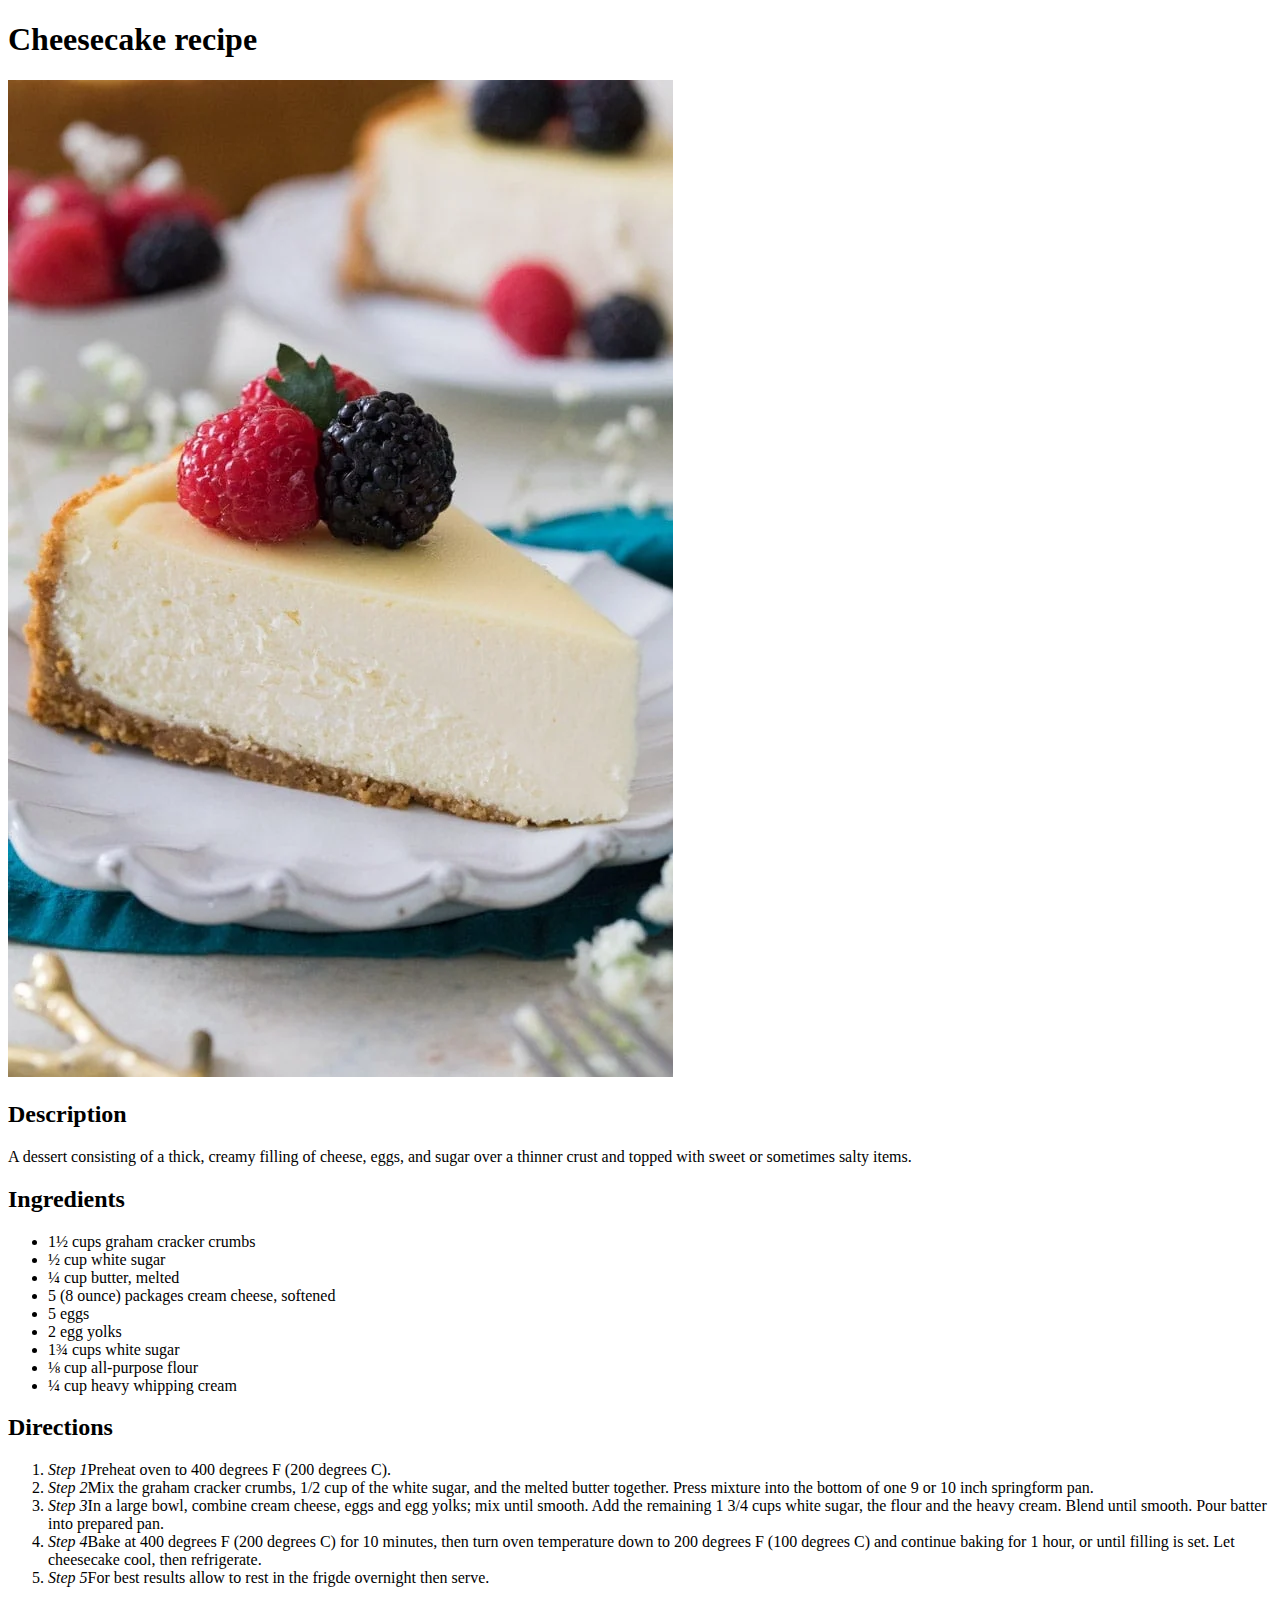
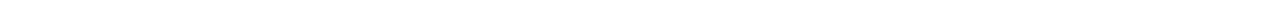
==== recipes/cheesecake.html @ df527a6b "Added the information for the remaining recipes and then added links to index.html" ====
<!DOCTYPE html>
<html lang="en">
<head>
    <meta charset="UTF-8">
    <meta http-equiv="X-UA-Compatible" content="IE=edge">
    <meta name="viewport" content="width=device-width, initial-scale=1.0">
    <title>document</title>
</head>
<body>
    <h1>Cheesecake recipe</h1>
    <img src="../images/Best-Cheesecake-Recipe-2-1-of-1-7.webp" alt="Cheesecake">

    <h2>Description</h2>
    <p>A dessert consisting of a thick, creamy filling of cheese, eggs, and sugar over a thinner crust and topped with sweet or sometimes salty items.</p>

    <h2>Ingredients</h2>
    <ul>
        <li>1½ cups graham cracker crumbs</li>
        <li>½ cup white sugar</li>
        <li>¼ cup butter, melted</li>
        <li>5 (8 ounce) packages cream cheese, softened</li>
        <li>5 eggs</li>
        <li>2 egg yolks</li>
        <li>1¾ cups white sugar</li>
        <li>⅛ cup all-purpose flour</li>
        <li>¼ cup heavy whipping cream</li>
    </ul>

    <h2>Directions</h2>
    <ol>
        <li><em>Step 1</em>Preheat oven to 400 degrees F (200 degrees C).</li>
        <li><em>Step 2</em>Mix the graham cracker crumbs, 1/2 cup of the white sugar, and the melted butter together. Press mixture into the bottom of one 9 or 10 inch springform pan.</li>
        <li><em>Step 3</em>In a large bowl, combine cream cheese, eggs and egg yolks; mix until smooth. Add the remaining 1 3/4 cups white sugar, the flour and the heavy cream. Blend until smooth. Pour batter into prepared pan.</li>
        <li><em>Step 4</em>Bake at 400 degrees F (200 degrees C) for 10 minutes, then turn oven temperature down to 200 degrees F (100 degrees C) and continue baking for 1 hour, or until filling is set. Let cheesecake cool, then refrigerate.</li>
        <li><em>Step 5</em>For best results allow to rest in the frigde overnight then serve.</li>
    </ol>
</body>
</html>
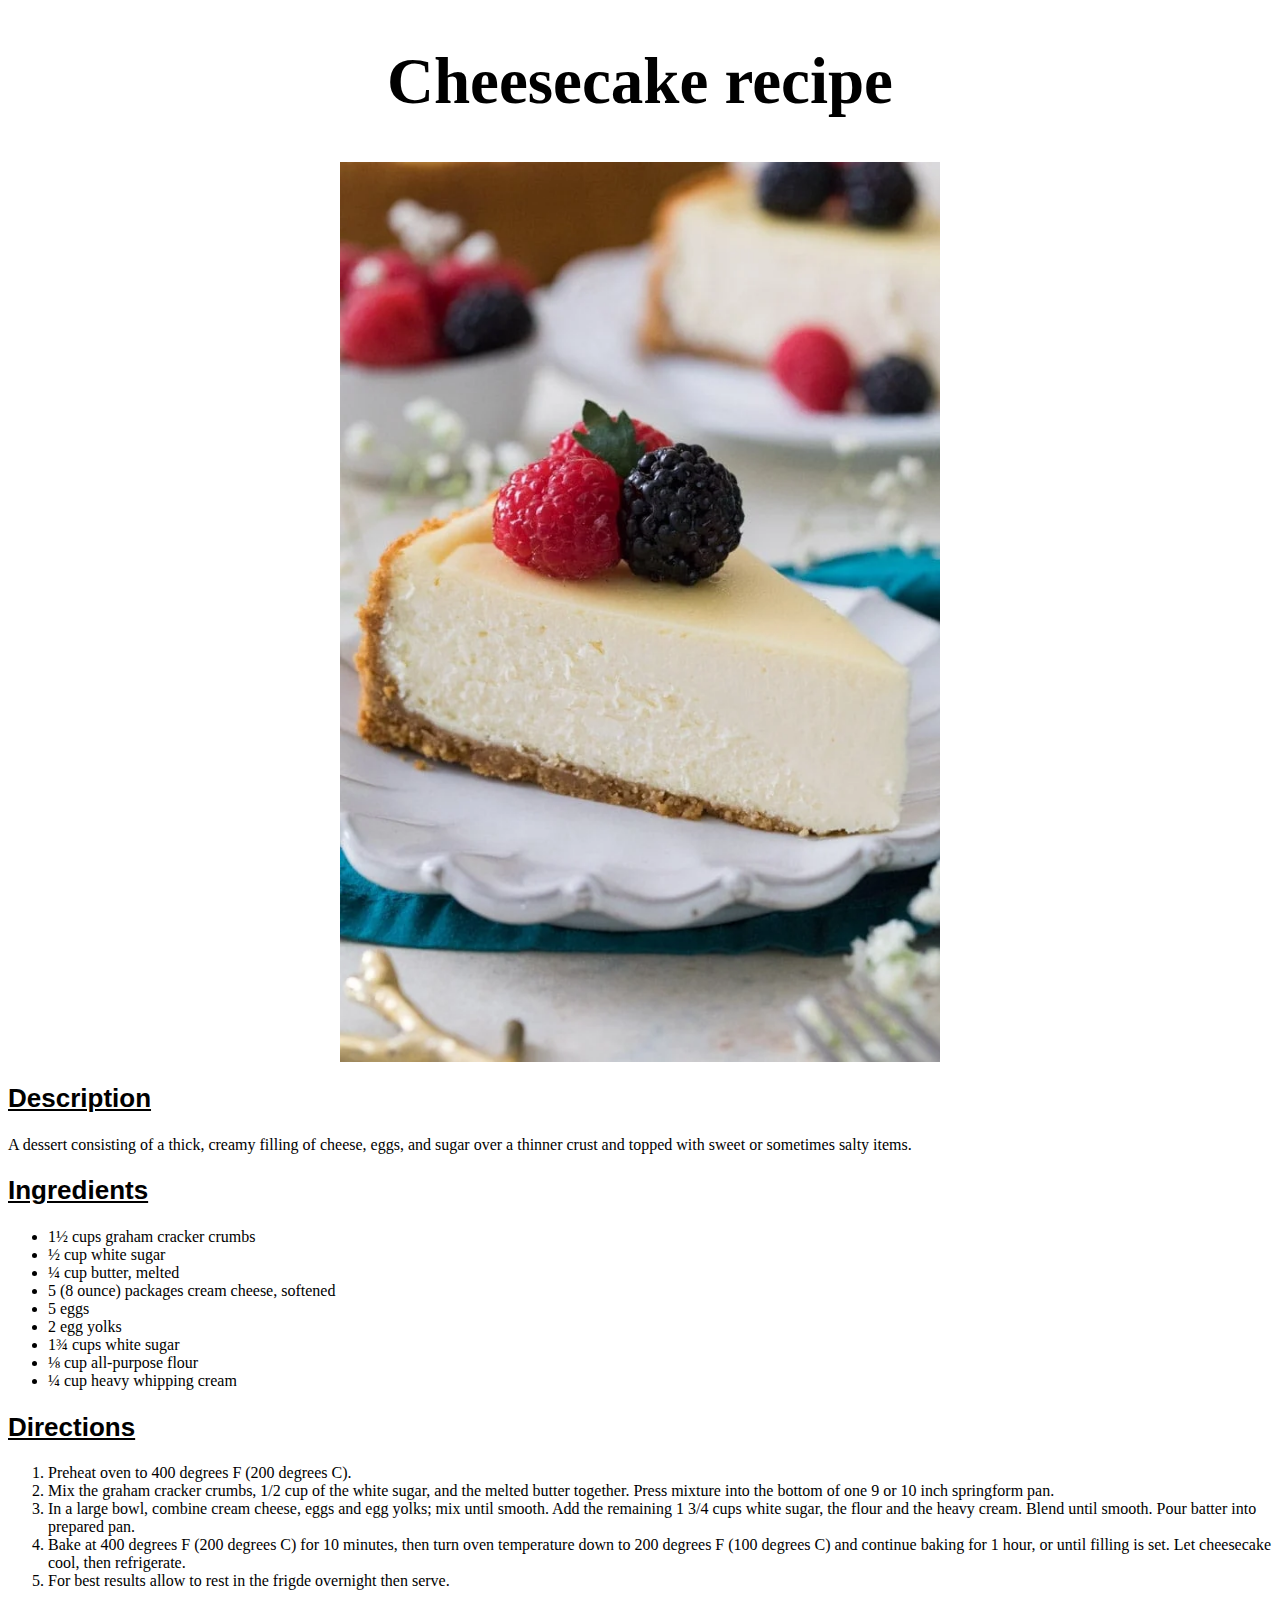
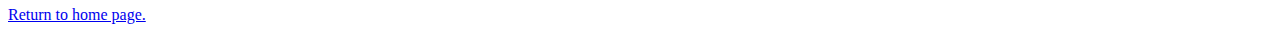
==== commit 4691dce5: "Added CSS" ====
--- a/recipes/cheesecake.html
+++ b/recipes/cheesecake.html
@@ -5,10 +5,11 @@
     <meta http-equiv="X-UA-Compatible" content="IE=edge">
     <meta name="viewport" content="width=device-width, initial-scale=1.0">
     <title>document</title>
+    <link rel="stylesheet" href="../style.css"></link>
 </head>
 <body>
-    <h1>Cheesecake recipe</h1>
-    <img src="../images/Best-Cheesecake-Recipe-2-1-of-1-7.webp" alt="Cheesecake">
+    <h1 class="heading-cheesecake">Cheesecake recipe</h1>
+    <img id="img2" src="../images/Best-Cheesecake-Recipe-2-1-of-1-7.webp" alt="Cheesecake">
 
     <h2>Description</h2>
     <p>A dessert consisting of a thick, creamy filling of cheese, eggs, and sugar over a thinner crust and topped with sweet or sometimes salty items.</p>
@@ -28,11 +29,13 @@
 
     <h2>Directions</h2>
     <ol>
-        <li><em>Step 1</em>Preheat oven to 400 degrees F (200 degrees C).</li>
-        <li><em>Step 2</em>Mix the graham cracker crumbs, 1/2 cup of the white sugar, and the melted butter together. Press mixture into the bottom of one 9 or 10 inch springform pan.</li>
-        <li><em>Step 3</em>In a large bowl, combine cream cheese, eggs and egg yolks; mix until smooth. Add the remaining 1 3/4 cups white sugar, the flour and the heavy cream. Blend until smooth. Pour batter into prepared pan.</li>
-        <li><em>Step 4</em>Bake at 400 degrees F (200 degrees C) for 10 minutes, then turn oven temperature down to 200 degrees F (100 degrees C) and continue baking for 1 hour, or until filling is set. Let cheesecake cool, then refrigerate.</li>
-        <li><em>Step 5</em>For best results allow to rest in the frigde overnight then serve.</li>
+        <li>Preheat oven to 400 degrees F (200 degrees C).</li>
+        <li>Mix the graham cracker crumbs, 1/2 cup of the white sugar, and the melted butter together. Press mixture into the bottom of one 9 or 10 inch springform pan.</li>
+        <li>In a large bowl, combine cream cheese, eggs and egg yolks; mix until smooth. Add the remaining 1 3/4 cups white sugar, the flour and the heavy cream. Blend until smooth. Pour batter into prepared pan.</li>
+        <li>Bake at 400 degrees F (200 degrees C) for 10 minutes, then turn oven temperature down to 200 degrees F (100 degrees C) and continue baking for 1 hour, or until filling is set. Let cheesecake cool, then refrigerate.</li>
+        <li>For best results allow to rest in the frigde overnight then serve.</li>
     </ol>
+
+    <a href="../index.html">Return to home page.</a>
 </body>
 </html>--- a/style.css
+++ b/style.css
@@ -0,0 +1,42 @@
+/* Landing page */
+
+#heading {
+    text-align: center;
+    font-size: 65px;
+    color: black;
+}
+
+#img1 {
+    height: auto;
+    width: 800px;
+    margin: auto;
+    display: block;
+}
+
+.recipe {
+    color: black;
+    font-size: 22px;
+}
+
+/* recipes */
+
+.heading-lasagna,
+.heading-chicken,
+.heading-cheesecake {
+    text-align: center;
+    font-size: 65px;
+    color: black;
+}
+
+#img2 {
+    height: auto;
+    width: 600px;
+    margin: auto;
+    display: block;
+}
+
+h2 {
+    font-family: 'Franklin Gothic Medium', 'Arial Narrow', Arial, sans-serif;
+    font-size: 26px;
+    text-decoration: underline;
+}